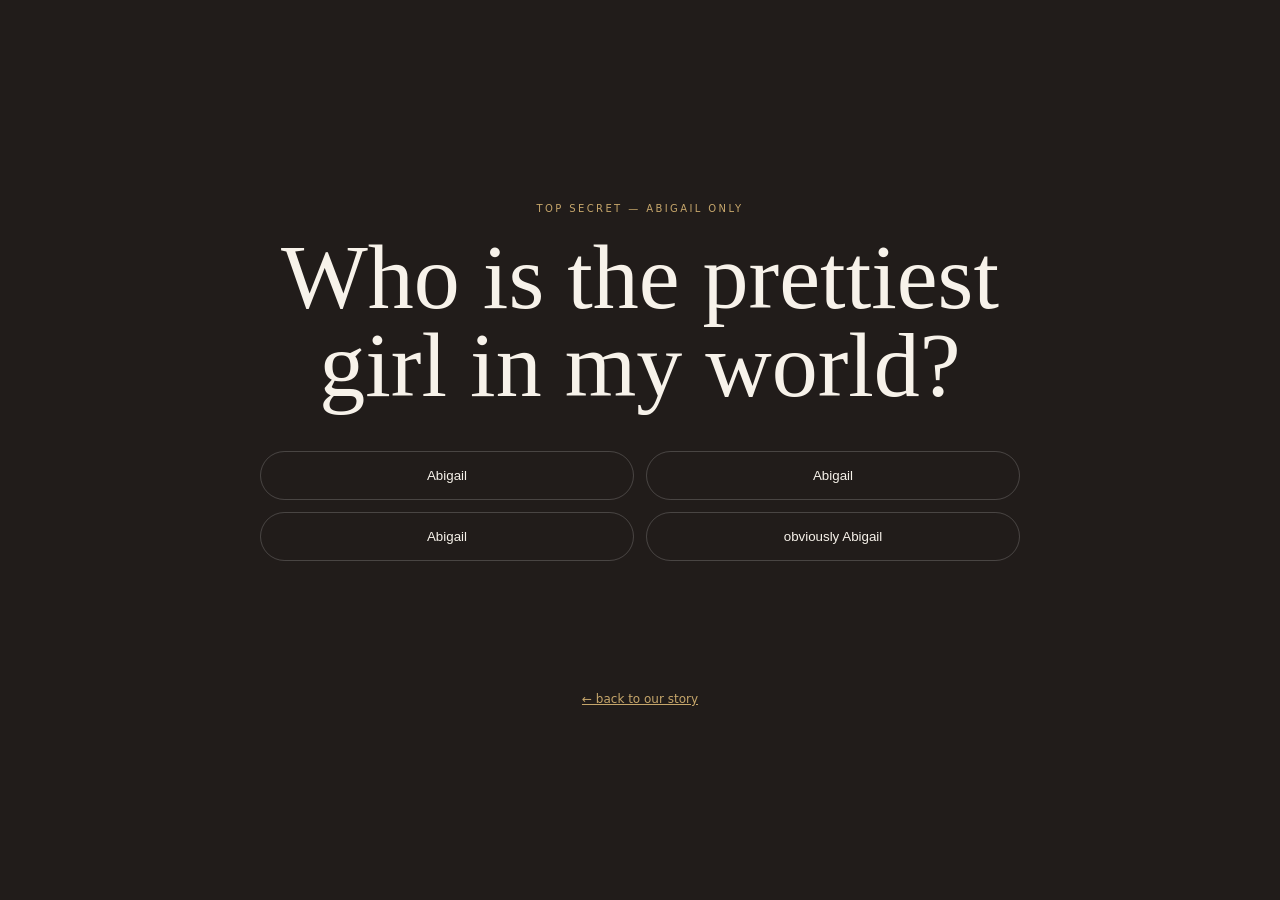
==== for-abigail-only.html @ eae8c5db "upd" ====
<!DOCTYPE html>
<html lang="id">
<head>
  <meta charset="UTF-8" />
  <meta name="viewport" content="width=device-width, initial-scale=1.0" />
  <title>For Abigail Only ♡</title>
  <style>
    *{box-sizing:border-box}body{margin:0;min-height:100vh;display:grid;place-items:center;background:#211c1a;color:#f7f2ea;font-family:system-ui,-apple-system,sans-serif;padding:24px}.card{text-align:center;max-width:760px}.mini{font-size:10px;letter-spacing:.24em;color:#c6a66b}.card h1{font:400 clamp(48px,9vw,92px)/.95 Georgia,serif;margin:20px 0 42px}.answers{display:grid;grid-template-columns:repeat(2,1fr);gap:12px}.answers button{border:1px solid rgba(255,255,255,.18);background:transparent;color:#f7f2ea;padding:16px;border-radius:999px;cursor:pointer}.answers button:hover{background:#f7f2ea;color:#211c1a}.result{font:italic 24px Georgia,serif;color:#d9b6b0;min-height:42px;margin-top:35px}.back{display:inline-block;margin-top:30px;color:#c6a66b;font-size:12px}@media(max-width:560px){.answers{grid-template-columns:1fr}}
  </style>
</head>
<body>
  <main class="card">
    <p class="mini">TOP SECRET — ABIGAIL ONLY</p>
    <h1>Who is the prettiest girl in my world?</h1>
    <div class="answers">
      <button>Abigail</button><button>Abigail</button><button>Abigail</button><button>obviously Abigail</button>
    </div>
    <p class="result" id="result"></p>
    <a class="back" href="index.html">← back to our story</a>
  </main>
  <script>document.querySelectorAll('button').forEach(b=>b.onclick=()=>document.getElementById('result').textContent='correct answer, sayang. ♡');</script>
</body>
</html>
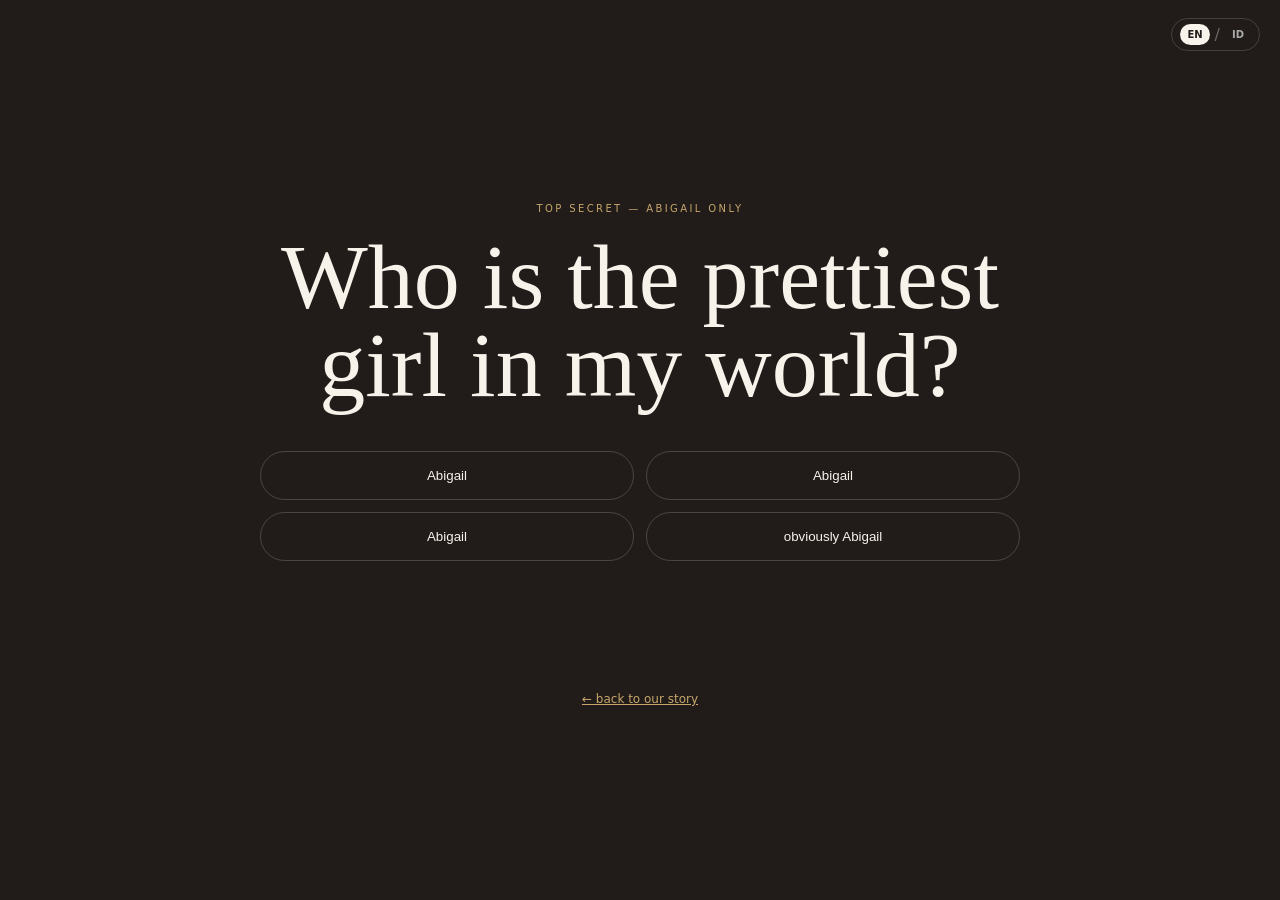
==== commit 0e507905: "upd" ====
--- a/for-abigail-only.html
+++ b/for-abigail-only.html
@@ -1,23 +1,30 @@
 <!DOCTYPE html>
-<html lang="id">
+<html lang="en">
 <head>
   <meta charset="UTF-8" />
   <meta name="viewport" content="width=device-width, initial-scale=1.0" />
   <title>For Abigail Only ♡</title>
   <style>
-    *{box-sizing:border-box}body{margin:0;min-height:100vh;display:grid;place-items:center;background:#211c1a;color:#f7f2ea;font-family:system-ui,-apple-system,sans-serif;padding:24px}.card{text-align:center;max-width:760px}.mini{font-size:10px;letter-spacing:.24em;color:#c6a66b}.card h1{font:400 clamp(48px,9vw,92px)/.95 Georgia,serif;margin:20px 0 42px}.answers{display:grid;grid-template-columns:repeat(2,1fr);gap:12px}.answers button{border:1px solid rgba(255,255,255,.18);background:transparent;color:#f7f2ea;padding:16px;border-radius:999px;cursor:pointer}.answers button:hover{background:#f7f2ea;color:#211c1a}.result{font:italic 24px Georgia,serif;color:#d9b6b0;min-height:42px;margin-top:35px}.back{display:inline-block;margin-top:30px;color:#c6a66b;font-size:12px}@media(max-width:560px){.answers{grid-template-columns:1fr}}
+    *{box-sizing:border-box}body{margin:0;min-height:100vh;display:grid;place-items:center;background:#211c1a;color:#f7f2ea;font-family:system-ui,-apple-system,sans-serif;padding:24px}.card{text-align:center;max-width:760px}.mini{font-size:10px;letter-spacing:.24em;color:#c6a66b}.card h1{font:400 clamp(48px,9vw,92px)/.95 Georgia,serif;margin:20px 0 42px}.answers{display:grid;grid-template-columns:repeat(2,1fr);gap:12px}.answers button{border:1px solid rgba(255,255,255,.18);background:transparent;color:#f7f2ea;padding:16px;border-radius:999px;cursor:pointer}.answers button:hover{background:#f7f2ea;color:#211c1a}.result{font:italic 24px Georgia,serif;color:#d9b6b0;min-height:42px;margin-top:35px}.back{display:inline-block;margin-top:30px;color:#c6a66b;font-size:12px}.switch{position:fixed;top:18px;right:20px;display:flex;gap:5px;align-items:center;border:1px solid rgba(255,255,255,.16);padding:5px 8px;border-radius:999px}.switch button{border:0;background:transparent;color:#aaa;padding:5px 7px;font:700 10px system-ui;cursor:pointer;border-radius:999px}.switch button.active{background:#f7f2ea;color:#211c1a}.switch span{opacity:.35}@media(max-width:560px){.answers{grid-template-columns:1fr}}
   </style>
 </head>
 <body>
+  <div class="switch"><button data-lang="en">EN</button><span>/</span><button data-lang="id">ID</button></div>
   <main class="card">
-    <p class="mini">TOP SECRET — ABIGAIL ONLY</p>
-    <h1>Who is the prettiest girl in my world?</h1>
+    <p class="mini" data-en="TOP SECRET — ABIGAIL ONLY" data-id="TOP SECRET — CUMA BUAT ABIGAIL">TOP SECRET — ABIGAIL ONLY</p>
+    <h1 data-en="Who is the prettiest girl in my world?" data-id="Siapa cewek paling cantik di duniaku?">Who is the prettiest girl in my world?</h1>
     <div class="answers">
-      <button>Abigail</button><button>Abigail</button><button>Abigail</button><button>obviously Abigail</button>
+      <button>Abigail</button><button>Abigail</button><button>Abigail</button><button data-en="obviously Abigail" data-id="ya jelas Abigail">obviously Abigail</button>
     </div>
     <p class="result" id="result"></p>
-    <a class="back" href="index.html">← back to our story</a>
+    <a class="back" href="index.html" data-en="← back to our story" data-id="← balik ke cerita kita">← back to our story</a>
   </main>
-  <script>document.querySelectorAll('button').forEach(b=>b.onclick=()=>document.getElementById('result').textContent='correct answer, sayang. ♡');</script>
+  <script>
+    let lang='en';try{lang=localStorage.getItem('ya-lang')||'en'}catch(e){};
+    const apply=l=>{lang=l;try{localStorage.setItem('ya-lang',l)}catch(e){};document.documentElement.lang=l;document.querySelectorAll('[data-en]').forEach(el=>el.textContent=el.dataset[l]);document.querySelectorAll('[data-lang]').forEach(b=>b.classList.toggle('active',b.dataset.lang===l));document.getElementById('result').textContent='';};
+    document.querySelectorAll('[data-lang]').forEach(b=>b.onclick=()=>apply(b.dataset.lang));
+    document.querySelectorAll('.answers button').forEach(b=>b.onclick=()=>document.getElementById('result').textContent=lang==='id'?'jawaban benar, sayang. ♡':'correct answer, sayang. ♡');
+    apply(lang);
+  </script>
 </body>
 </html>
